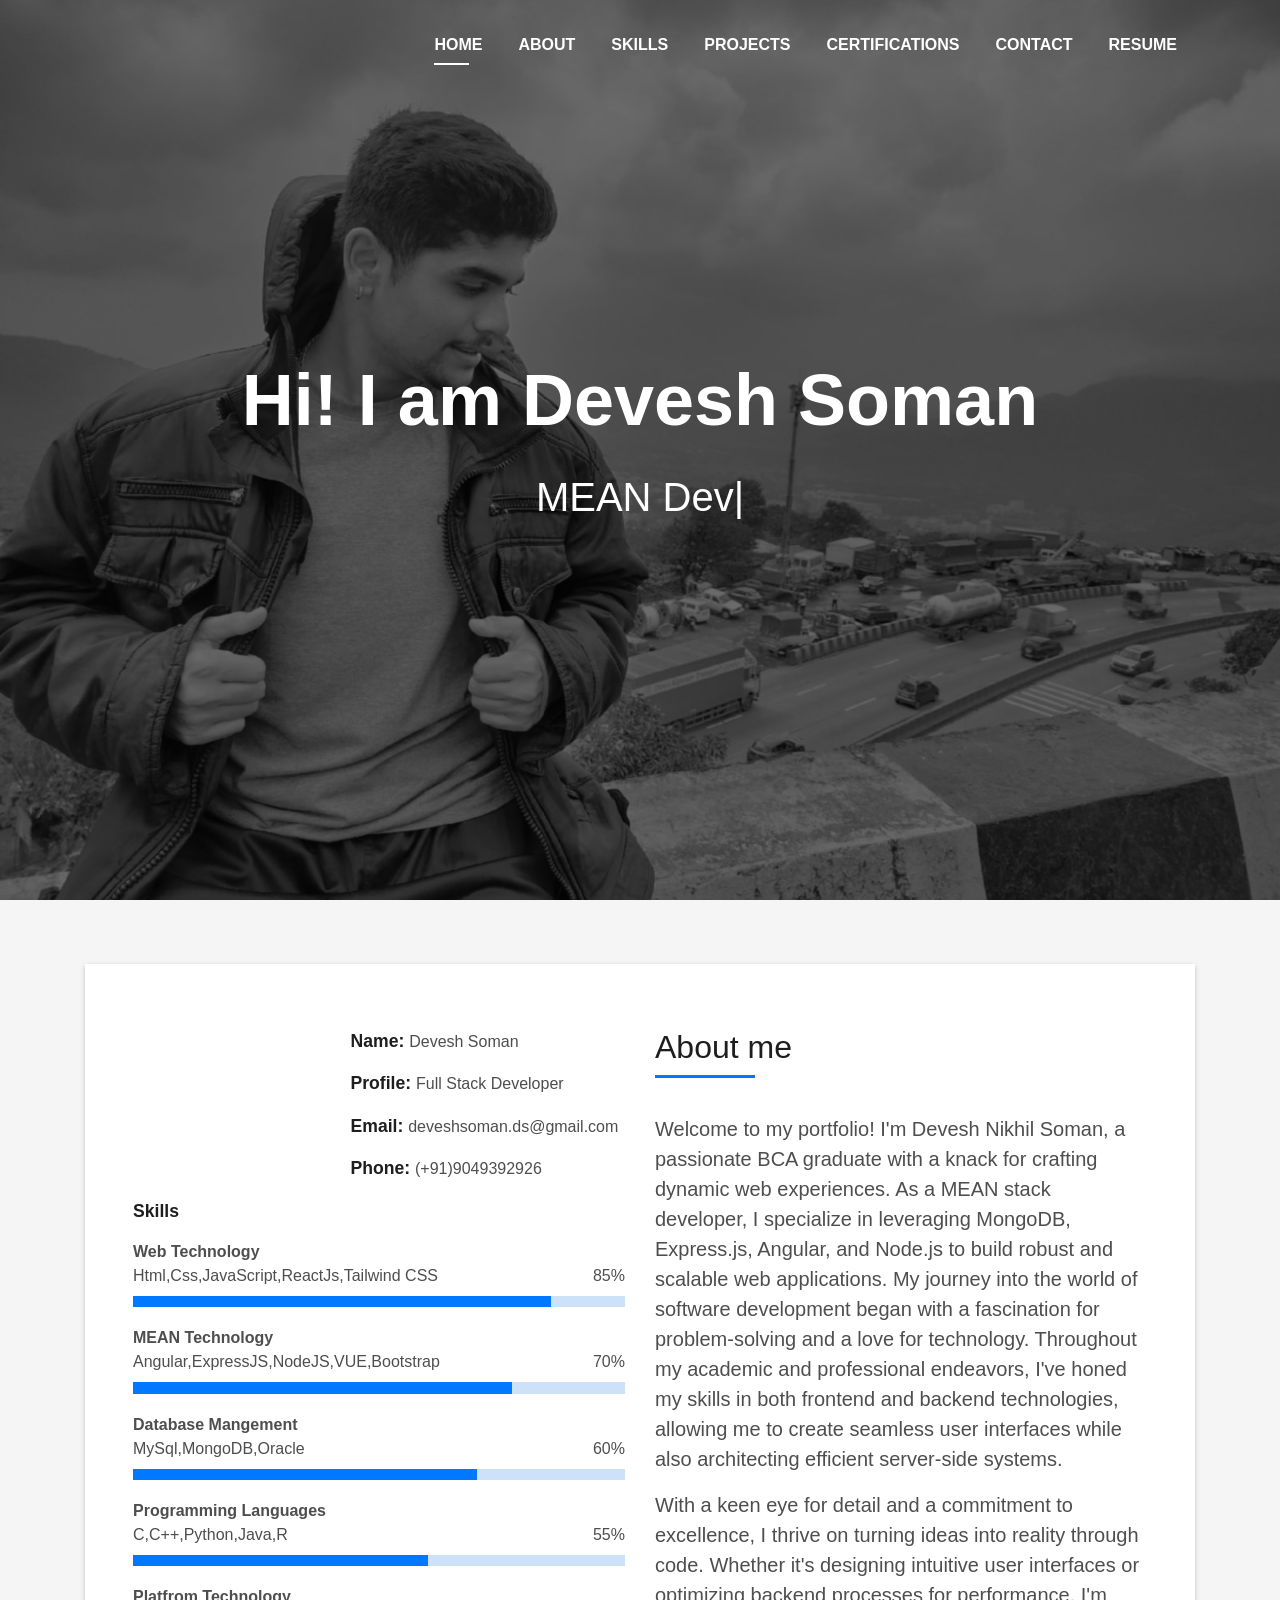
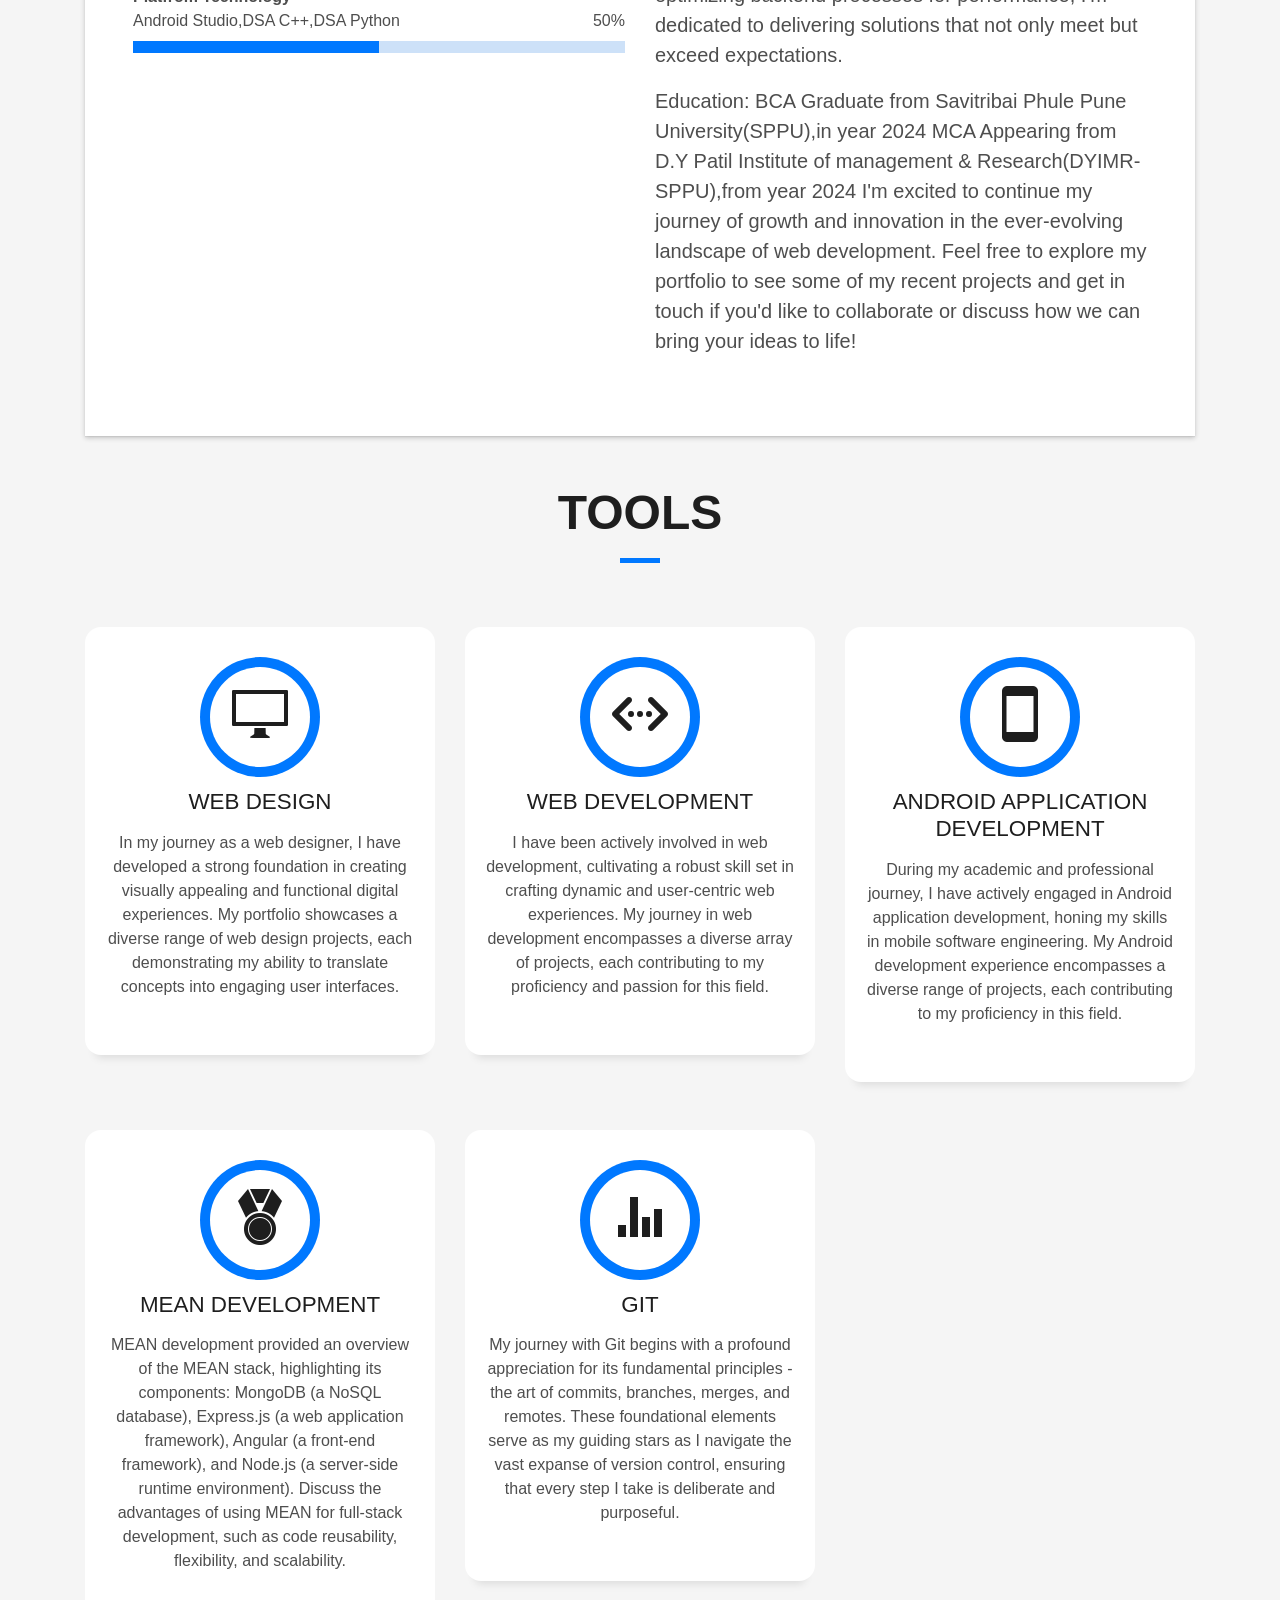
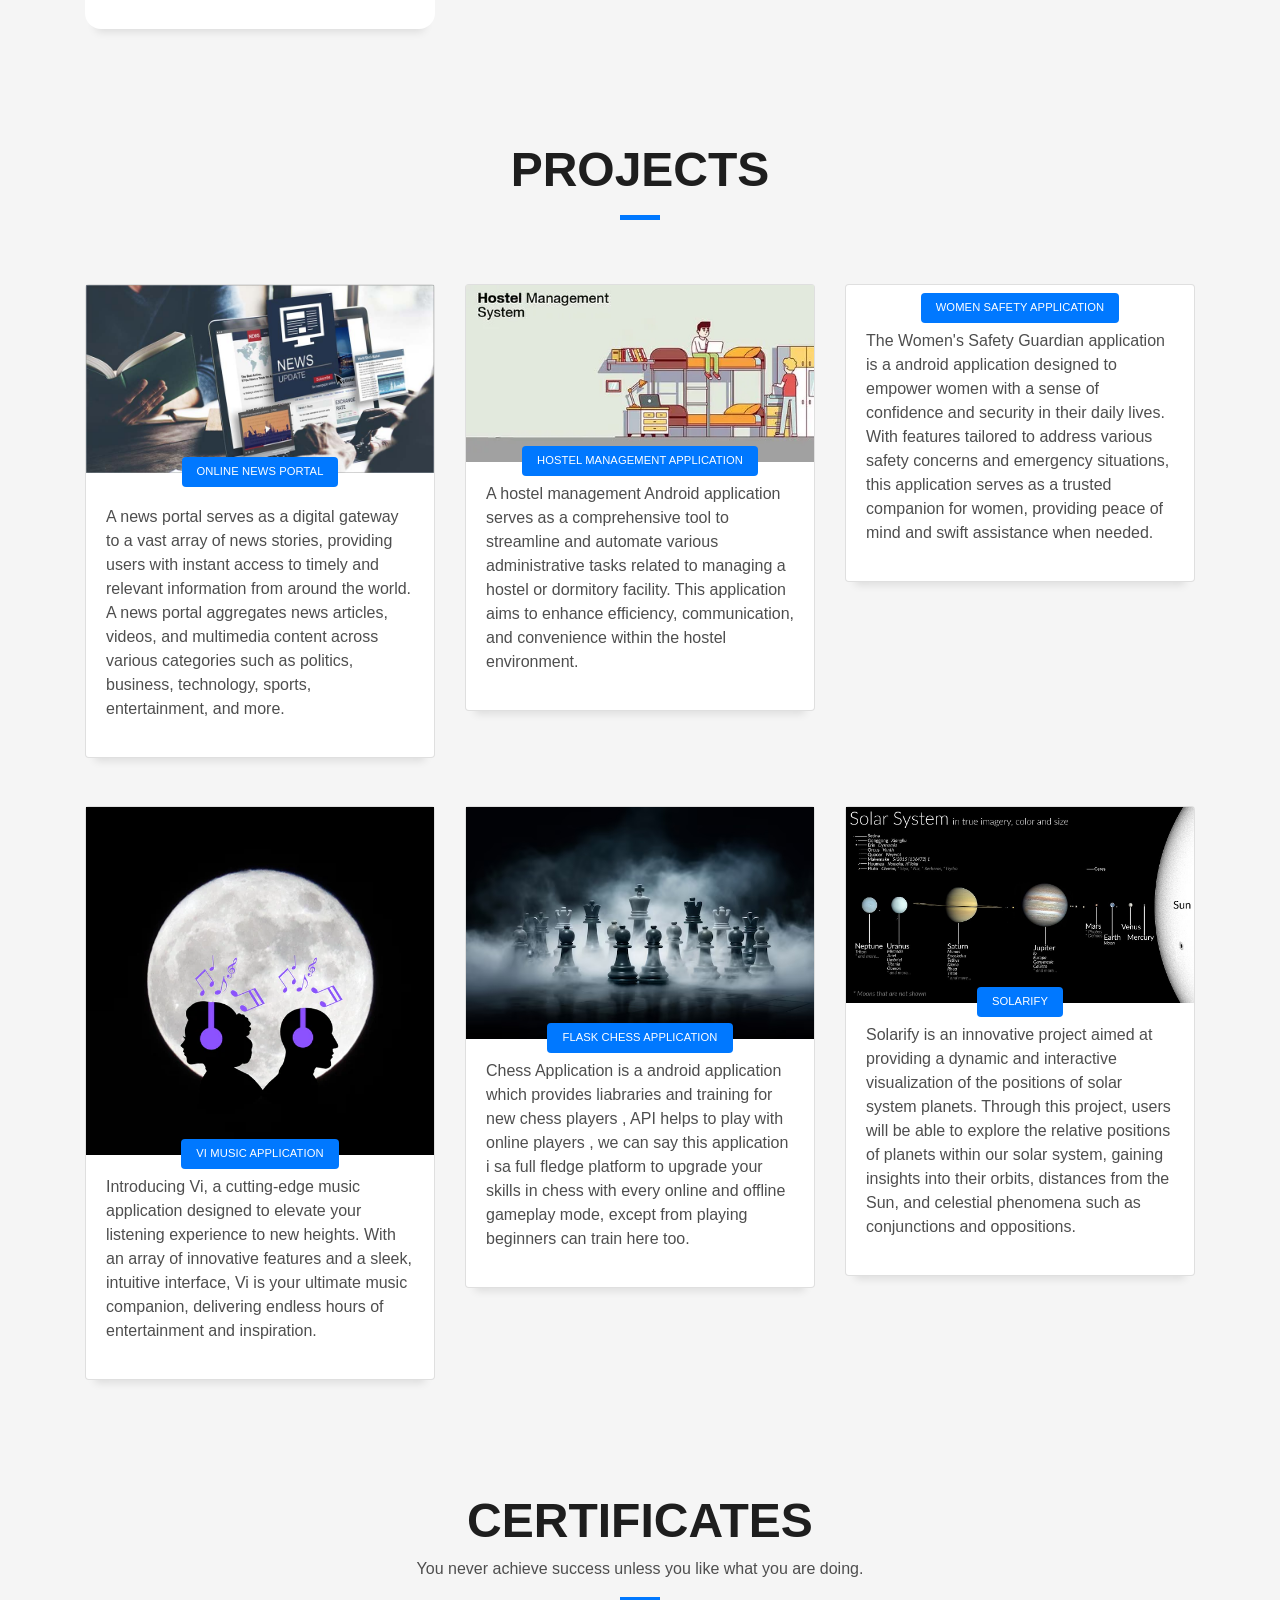
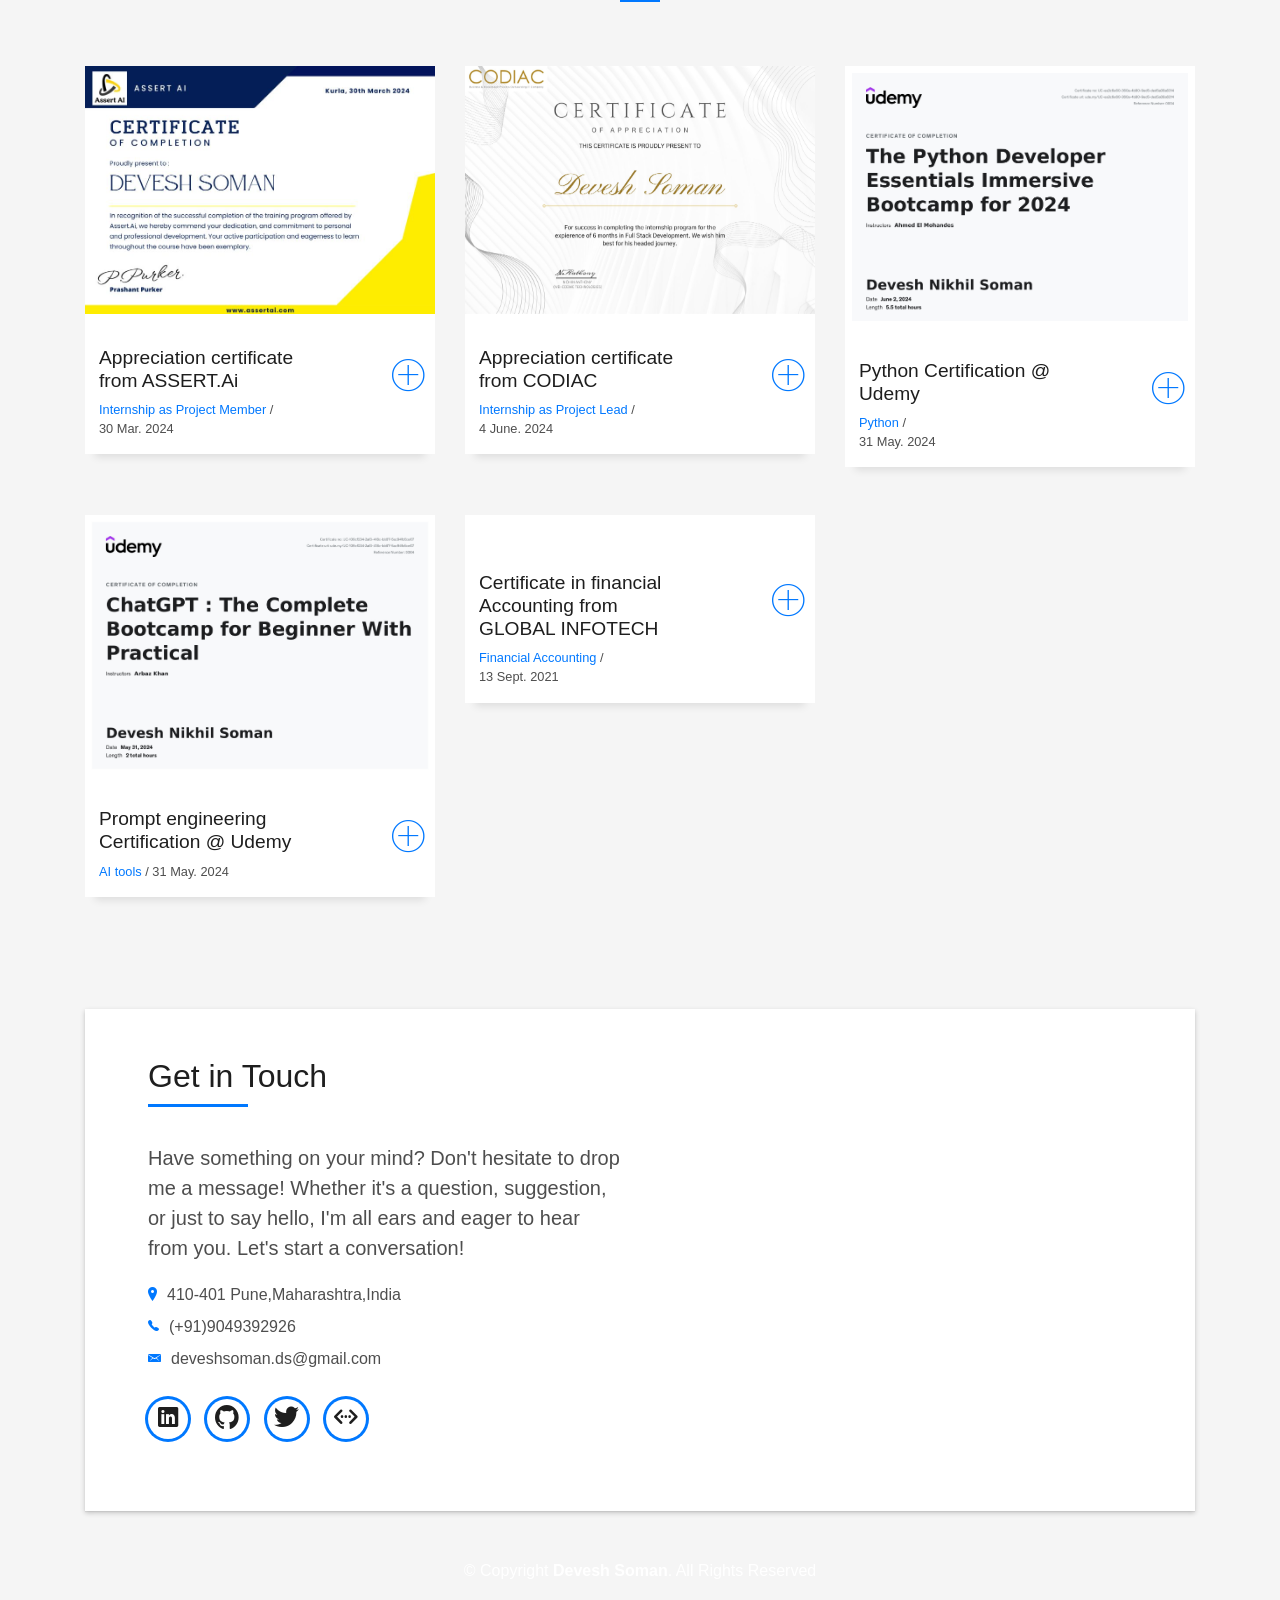
==== index.html @ d353ff86 "Add files via upload" ====
<!DOCTYPE html>
<html lang="en">
<head>
  <meta charset="utf-8">
  <title>Devesh's Portfolio</title>
  <meta content="width=device-width, initial-scale=1.0" name="viewport">
  <meta content="" name="keywords">
  <meta content="" name="description">

  <!-- Favicons -->
  <link href="img/WhatsApp Image 2024-07-05 at 12.55.44 PM.jpeg " rel="icon">
  <link href="img/WhatsApp Image 2024-07-05 at 12.55.44 PM.jpeg" rel="apple-touch-icon">

  <!-- Bootstrap CSS File -->
  <link href="lib/bootstrap/css/bootstrap.min.css" rel="stylesheet">

  <!-- Libraries CSS Files -->
  <link href="lib/font-awesome/css/font-awesome.min.css" rel="stylesheet">
  <link href="lib/animate/animate.min.css" rel="stylesheet">
  <link href="lib/ionicons/css/ionicons.min.css" rel="stylesheet">
  <link href="lib/owlcarousel/assets/owl.carousel.min.css" rel="stylesheet">
  <link href="lib/lightbox/css/lightbox.min.css" rel="stylesheet">

  <!-- Main Stylesheet File -->
  <link href="css/style.css" rel="stylesheet">


</head>

<body id="page-top">

  <!--/ Nav Star /-->
  <nav class="navbar navbar-b navbar-trans navbar-expand-md fixed-top" id="mainNav">
    <div class="container">
      <!--<a class="navbar-brand js-scroll" href="#page-top"></a>-->
      <button class="navbar-toggler collapsed" type="button" data-toggle="collapse" data-target="#navbarDefault"
        aria-controls="navbarDefault" aria-expanded="false" aria-label="Toggle navigation">
        <span></span>
        <span></span>
        <span></span>
      </button>
      <div class="navbar-collapse collapse justify-content-end" id="navbarDefault">
        <ul class="navbar-nav">
          <li class="nav-item">
            <a class="nav-link js-scroll active" href="#home">Home</a>
          </li>
          <li class="nav-item">
            <a class="nav-link js-scroll" href="#about">About</a>
          </li>
          <li class="nav-item">
            <a class="nav-link js-scroll" href="#service">Skills</a>
          </li>
          <!--<li class="nav-item">
            <a class="nav-link js-scroll" href="#work">Pro</a>
          </li>-->
          <li class="nav-item">
            <a class="nav-link js-scroll" href="#blog">Projects</a>
          </li>
          <li class="nav-item">
            <a class="nav-link js-scroll" href="#certi">Certifications</a>
          </li>
          <li class="nav-item">
            <a class="nav-link js-scroll" href="#contact">Contact</a>
          </li>
          <li class="nav-item">
            <a class="nav-link js-scroll" href="img/Devesh's resume.pdf">Resume</a>
          </li>
        </ul>
      </div>
    </div>
  </nav>
  <!--/ Nav End /-->

  <!--/ Intro Skew Star /-->
  <div id="home" class="intro route bg-image" style="background-image: url(img/WhatsApp\ Image\ 2024-06-09\ at\ 5.46.10\ PM.jpeg)">
    <div class="overlay-itro"></div>
    <div class="intro-content display-table">
      <div class="table-cell">
        <div class="container">
          <!--<p class="display-6 color-d">Hello, world!</p>-->
          <h1 class="intro-title mb-4">Hi!   <span>I am Devesh Soman</h1></span>
          <p class="intro-subtitle"><span class="text-slider-items">MEAN Developer, Web Designer, Web Developer,Frontend Developer,UI/UX Developer</span><strong class="text-slider"></strong></p>
          <!-- <p class="pt-3"><a class="btn btn-primary btn js-scroll px-4" href="#about" role="button">Learn More</a></p> -->
        </div>
      </div>
    </div>
  </div>
  <!--/ Intro Skew End /-->

  <section id="about" class="about-mf sect-pt4 route">
    <div class="container">
      <div class="row">
        <div class="col-sm-12">
          <div class="box-shadow-full">
            <div class="row">
              <div class="col-md-6">
                <div class="row">
                  <div class="col-sm-6 col-md-5">
                    <div class="about-img">
                      <img src="img/WhatsApp Image 2024-06-10 at 11.56.35 AM.jpeg" class="img-fluid rounded b-shadow-a" alt="">
                    </div>
                  </div>
                  <div class="col-sm-6 col-md-7">
                    <div class="about-info">
                      <p><span class="title-s">Name: </span> <span>Devesh Soman</span></p>
                      <p><span class="title-s">Profile: </span> <span>Full Stack Developer</span></p>
                      <p><span class="title-s">Email: </span> <span>deveshsoman.ds@gmail.com</span></p>
                      <p><span class="title-s">Phone: </span> <span>(+91)9049392926</span></p>
                    </div>
                  </div>
                </div>
                <div class="skill-mf">
                  <p class="title-s"><b>Skills</b></p>
                  <span><b>Web Technology</b></span><br><span>Html,Css,JavaScript,ReactJs,Tailwind CSS</span> <span class="pull-right">85%</span>
                  <div class="progress">
                    <div class="progress-bar" role="progressbar" style="width: 85%;" aria-valuenow="85" aria-valuemin="0"
                      aria-valuemax="100"></div>
                  </div>
                  <span><b>MEAN Technology</b></span><br><span></span>Angular,ExpressJS,NodeJS,VUE,Bootstrap <span class="pull-right">70%</span>
                  <div class="progress">
                    <div class="progress-bar" role="progressbar" style="width: 77%" aria-valuenow="75" aria-valuemin="0"
                      aria-valuemax="100"></div>
                  </div>
                  <span><b>Database Mangement</b></span><br><span>MySql,MongoDB,Oracle</span> <span class="pull-right">60%</span>
                  <div class="progress">
                    <div class="progress-bar" role="progressbar" style="width: 70%" aria-valuenow="50" aria-valuemin="0"
                      aria-valuemax="100"></div>
                  </div>
                  <span><b>Programming Languages</b></span><br><span>C,C++,Python,Java,R</span> <span class="pull-right">55%</span>
                  <div class="progress">
                    <div class="progress-bar" role="progressbar" style="width: 60%" aria-valuenow="90" aria-valuemin="0"
                      aria-valuemax="100"></div>
                  </div>
                  <span><b>Platfrom Technology</b></span><br><span>Android Studio,DSA C++,DSA Python</span> <span class="pull-right">50%</span>
                  <div class="progress">
                    <div class="progress-bar" role="progressbar" style="width: 50%" aria-valuenow="90" aria-valuemin="0"
                      aria-valuemax="100"></div>
                  </div>
                </div>
              </div>
              <div class="col-md-6">
                <div class="about-me pt-4 pt-md-0">
                  <div class="title-box-2">
                    <h5 class="title-left">
                      About me
                    </h5>
                  </div>
                  <p class="lead">
                    Welcome to my portfolio! I'm Devesh Nikhil Soman, a passionate BCA graduate with a knack for crafting dynamic web experiences. As a MEAN stack developer, I specialize in leveraging MongoDB, Express.js, Angular, and Node.js to build robust and scalable web applications.

                    My journey into the world of software development began with a fascination for problem-solving and a love for technology. Throughout my academic and professional endeavors, I've honed my skills in both frontend and backend technologies, allowing me to create seamless user interfaces while also architecting efficient server-side systems.

                  </p>
                  <p class="lead">
                    With a keen eye for detail and a commitment to excellence, I thrive on turning ideas into reality through code. Whether it's designing intuitive user interfaces or optimizing backend processes for performance, I'm dedicated to delivering solutions that not only meet but exceed expectations.
                  </p>
                  <p class="lead">
                    Education:
                   BCA Graduate from Savitribai Phule Pune University(SPPU),in year 2024
                   MCA Appearing from D.Y Patil Institute of management & Research(DYIMR-SPPU),from year 2024
                   I'm excited to continue my journey of growth and innovation in the ever-evolving landscape of web development. Feel free to explore my portfolio to see some of my recent projects and get in touch if you'd like to collaborate or discuss how we can bring your ideas to life!
                  </p>
                </div>
              </div>
            </div>
          </div>
        </div>
      </div>
    </div>
  </section>

  <!--/ Section Services Star /-->
  <section id="service" class="services-mf route">
    <div class="container">
      <div class="row">
        <div class="col-sm-12">
          <div class="title-box text-center">
            <h3 class="title-a">
              Tools
            </h3>
            <p class="subtitle-a">
              
            </p>
            <div class="line-mf"></div>
          </div>
        </div>
      </div>
      <div class="row">
        <div class="col-md-4">
          <div class="service-box">
            <div class="service-ico">
              <span class="ico-circle"><i class="ion-monitor"></i></span>
            </div>
            <div class="service-content">
              <h2 class="s-title">Web Design</h2>
              <p class="s-description text-center">
                In my journey as a web designer, I have developed a strong foundation in creating visually appealing and functional digital experiences. My portfolio showcases a diverse range of web design projects, each demonstrating my ability to translate concepts into engaging user interfaces.
              </p>
            </div>
          </div>
        </div>
        <div class="col-md-4">
          <div class="service-box">
            <div class="service-ico">
              <span class="ico-circle"><i class="ion-code-working"></i></span>
            </div>
            <div class="service-content">
              <h2 class="s-title">Web Development</h2>
              <p class="s-description text-center">
                I have been actively involved in web development, cultivating a robust skill set in crafting dynamic and user-centric web experiences. My journey in web development encompasses a diverse array of projects, each contributing to my proficiency and passion for this field.
              </p>
            </div>
          </div>
        </div>
        
        <div class="col-md-4">
          <div class="service-box">
            <div class="service-ico">
              <span class="ico-circle"><i class="ion-android-phone-portrait"></i></span>
            </div>
            <div class="service-content">
              <h2 class="s-title">Android Application Development</h2>
              <p class="s-description text-center">
                During my academic and professional journey, I have actively engaged in Android application development, honing my skills in mobile software engineering. My Android development experience encompasses a diverse range of projects, each contributing to my proficiency in this field.
              </p>
            </div>
          </div>
        </div>
        <div class="col-md-4">
          <div class="service-box">
            <div class="service-ico">
              <span class="ico-circle"><i class="ion-ribbon-a"></i></span>
            </div>
            <div class="service-content">
              <h2 class="s-title">MEAN Development</h2>
              <p class="s-description text-center">
                MEAN development provided an overview of the MEAN stack, highlighting its components: MongoDB (a NoSQL database), Express.js (a web application framework), Angular (a front-end framework), and Node.js (a server-side runtime environment). Discuss the advantages of using MEAN for full-stack development, such as code reusability, flexibility, and scalability.
              </p>
            </div>
          </div>
        </div>
        <div class="col-md-4">
          <div class="service-box">
            <div class="service-ico">
              <span class="ico-circle"><i class="ion-stats-bars"></i></span>
            </div>
            <div class="service-content">
              <h2 class="s-title">Git</h2>
              <p class="s-description text-center">
                My journey with Git begins with a profound appreciation for its fundamental principles - the art of commits, branches, merges, and remotes. These foundational elements serve as my guiding stars as I navigate the vast expanse of version control, ensuring that every step I take is deliberate and purposeful.
              </p>
            </div>
          </div>
        </div>
      </div>
    </div>
  </section>
  <!--/ Section Services End /-->

  <!--/ Section Blog Star /-->
  <!--/ Section Blog Star /-->
  <section id="blog" class="blog-mf sect-pt4 route">
    <div class="container">
      <div class="row">
        <div class="col-sm-12">
          <div class="title-box text-center">
            <h3 class="title-a">
             Projects
            </h3>
            <p class="subtitle-a">
              
            </p>
            <div class="line-mf"></div>
          </div>
        </div>
      </div>
      <div class="row">
        <div class="col-md-4">
          <div class="card card-blog">
            <div class="card-img">
              <a href="newsportal_single.html"><img src="img/newsportal.jpg" alt="" class="img-fluid"></a>
            </div>
            <div class="card-body">
              <div class="card-category-box">
                <div class="card-category">
                  <h6 class="category">Online News Portal</h6>
                </div>
              </div>
              <h3 class="card-title"><a href="newsportal_single.html"></a></h3>
              <p class="card-description">
                A news portal serves as a digital gateway to a vast array of news stories, providing users with instant access to timely and relevant information from around the world. A news portal aggregates news articles, videos, and multimedia content across various categories such as politics, business, technology, sports, entertainment, and more.
              </p>
            </div>
    
          </div>
        </div>
        <div class="col-md-4">
          <div class="card card-blog">
            <div class="card-img">
              <a href="hostelman_single.html"><img src="img/hostelman.jpg" alt="" class="img-fluid"></a>
            </div>
            <div class="card-body">
              <div class="card-category-box">
                <div class="card-category">
                  <h6 class="category">Hostel Management Application</h6>
                </div>
              </div>
              
              <p class="card-description">
                A hostel management Android application serves as a comprehensive tool to streamline and automate various administrative tasks related to managing a hostel or dormitory facility. This application aims to enhance efficiency, communication, and convenience within the hostel environment.
              </p>
            </div>
            
          </div>
        </div>
        <div class="col-md-4">
          <div class="card card-blog">
            <div class="card-img">
              <a href="womensos_single.html"><img src="img/wom.jpg" alt="" class="img-fluid"></a>
            </div>
            <div class="card-body">
              <div class="card-category-box">
                <div class="card-category">
                  <h6 class="category">Women Safety Application</h6>
                </div>
              </div>
              
              <p class="card-description">
                The Women's Safety Guardian application is a android application designed to empower women with a sense of confidence and security in their daily lives. With features tailored to address various safety concerns and emergency situations, this application serves as a trusted companion for women, providing peace of mind and swift assistance when needed.
              </p>
            </div>
            
          </div>
        </div>
        <div class="col-md-4">
          <div class="card card-blog">
            <div class="card-img">
              <a href="vi_single.html"><img src="img/vi.jpg" alt="" class="img-fluid"></a>
            </div>
            <div class="card-body">
              <div class="card-category-box">
                <div class="card-category">
                  <h6 class="category">Vi Music Application</h6>
                </div>
              </div>
              
              <p class="card-description">
                Introducing Vi, a cutting-edge music application designed to elevate your listening experience to new heights. With an array of innovative features and a sleek, intuitive interface, Vi is your ultimate music companion, delivering endless hours of entertainment and inspiration.
              </p>
            </div>
            
          </div>
        </div>
        <div class="col-md-4">
          <div class="card card-blog">
            <div class="card-img">
              <a href="chess_single.html"><img src="img/chess.jpg" alt="" class="img-fluid"></a>
            </div>
            <div class="card-body">
              <div class="card-category-box">
                <div class="card-category">
                  <h6 class="category">Flask Chess Application</h6>
                </div>
              </div>
              
              <p class="card-description">
                Chess Application is a android application which provides liabraries and training for new chess players , API helps to play with online players , we can say this application i sa full fledge platform to upgrade your skills in chess with every online and offline gameplay mode, except from playing beginners can train here too.
              </p>
            </div>
            
          </div>
        </div>
        <div class="col-md-4">
          <div class="card card-blog">
            <div class="card-img">
              <a href="solar_single.html"><img src="img/solar.jpg" alt="" class="img-fluid"></a>
            </div>
            <div class="card-body">
              <div class="card-category-box">
                <div class="card-category">
                  <h6 class="category">Solarify</h6>
                </div>
              </div>
              
              <p class="card-description">
                Solarify is an innovative project aimed at providing a dynamic and interactive visualization of the positions of solar system planets. Through this project, users will be able to explore the relative positions of planets within our solar system, gaining insights into their orbits, distances from the Sun, and celestial phenomena such as conjunctions and oppositions.
              </p>
            </div>
            
          </div>
        </div>
      </div>
    </div>
  </section>
  <!--/ Section Blog End /-->


<!--#CERTIFICATES-->

<section id="certi" class="portfolio-mf sect-pt4 route">
  <div class="container">
    <div class="row">
      <div class="col-sm-12">
        <div class="title-box text-center">
          <h3 class="title-a">
            Certificates
          </h3>
          <p class="subtitle-a">
            You never achieve success unless you like what you are doing.
          </p>
          <div class="line-mf"></div>
        </div>
      </div>
    </div>
    <div class="row">
      <div class="col-md-4">
        <div class="work-box">
          <a href="img/assert.jpg" data-lightbox="gallery-mf">
            <div class="work-img">
              <img src="img/assert.jpg" alt="" class="img-fluid">
            </div>
            <div class="work-content">
              <div class="row">
                <div class="col-sm-8">
                  <h2 class="w-title">Appreciation certificate from ASSERT.Ai</h2>
                  <div class="w-more">
                    <span class="w-ctegory">Internship as Project Member</span> / <br><span class="w-date">30 Mar. 2024</span>
                  </div>
                </div>
                <div class="col-sm-4">
                  <div class="w-like">
                    <span class="ion-ios-plus-outline"></span>
                  </div>
                </div>
              </div>
            </div>
          </a>
        </div>
      </div>
      <div class="col-md-4">
        <div class="work-box">
          <a href="img/Codiac.jpg.jpg" data-lightbox="gallery-mf">
            <div class="work-img">
              <img src="img/Codiac.jpg.jpg" alt="" class="img-fluid">
            </div>
            <div class="work-content">
              <div class="row">
                <div class="col-sm-8">
                  <h2 class="w-title">Appreciation certificate from CODIAC</h2>
                  <div class="w-more">
                    <span class="w-ctegory">Internship as Project Lead </span> / <br> <span class="w-date">4 June. 2024</span>
                  </div>
                </div>
                <div class="col-sm-4">
                  <div class="w-like">
                    <span class="ion-ios-plus-outline"></span>
                  </div>
                </div>
              </div>
            </div>
          </a>
        </div>
      </div>

      <div class="col-md-4">
        <div class="work-box">
          <a href="img/UC-ea3c6e60-360a-4b80-9ed5-ded5a08a6314.jpg" data-lightbox="gallery-mf">
            <div class="work-img">
              <img src="img/UC-ea3c6e60-360a-4b80-9ed5-ded5a08a6314.jpg" alt="" class="img-fluid">
            </div>
            <div class="work-content">
              <div class="row">
                <div class="col-sm-8">
                  <h2 class="w-title">Python Certification @ Udemy</h2>
                  <div class="w-more">
                    <span class="w-ctegory">Python</span> / <span class="w-date"><br>31 May. 2024</span>
                  </div>
                </div>
                <div class="col-sm-4">
                  <div class="w-like">
                    <span class="ion-ios-plus-outline"></span>
                  </div>
                </div>
              </div>
            </div>
          </a>
        </div>
      </div>

      <div class="col-md-4">
        <div class="work-box">
          <a href="img/Chat GPT CrashCourse Udemy_page-0001.jpg" data-lightbox="gallery-mf">
            <div class="work-img">
              <img src="img/Chat GPT CrashCourse Udemy_page-0001.jpg" alt="" class="img-fluid">
            </div>
            <div class="work-content">
              <div class="row">
                <div class="col-sm-8">
                  <h2 class="w-title">Prompt engineering Certification @ Udemy</h2>
                  <div class="w-more">
                    <span class="w-ctegory">AI tools</span> / <span class="w-date">31 May. 2024</span>
                  </div>
                </div>
                <div class="col-sm-4">
                  <div class="w-like">
                    <span class="ion-ios-plus-outline"></span>
                  </div>
                </div>
              </div>
            </div>
          </a>
        </div>
      </div>

      <div class="col-md-4">
        <div class="work-box">
          <a href="img/Devesh-Soman_page-0001.jpg" data-lightbox="gallery-mf">
            <div class="work-img">
              <img src="img/Devesh-Soman_page-0001.jpg" alt="" class="img-fluid">
            </div>
            <div class="work-content">
              <div class="row">
                <div class="col-sm-8">
                  <h2 class="w-title">Certificate in financial Accounting from GLOBAL INFOTECH</h2>
                  <div class="w-more">
                    <span class="w-ctegory">Financial Accounting</span> / <span class="w-date"><br>13 Sept. 2021</span>
                  </div>
                </div>
                <div class="col-sm-4">
                  <div class="w-like">
                    <span class="ion-ios-plus-outline"></span>
                  </div>
                </div>
              </div>
            </div>
          </a>
        </div>
      </div>

      </div>
    </div>
  </div>
</section>



  <!--/ Section Blog End /-->

  <!--/ Section Contact-Footer Star /-->
  
    <div class="container">
      <div class="row">
        <div class="col-sm-12">
          <div class="contact-mf">
            <div id="contact" class="box-shadow-full">
              <!--<div class="row">-->
                <div class="col-md-6">
                  <div class="title-box-2 pt-4 pt-md-0">
                    <h5 class="title-left">
                      Get in Touch
                    </h5>
                  </div>
                  <div class="more-info">
                    <p class="lead">
                      Have something on your mind? Don't hesitate to drop me a message! Whether it's a question, suggestion, or just to say hello, I'm all ears and eager to hear from you. Let's start a conversation!
                    </p>
                    <ul class="list-ico">
                      <li><span class="ion-ios-location"></span>410-401 Pune,Maharashtra,India</li>
                      <li><span class="ion-ios-telephone"></span>(+91)9049392926</li>
                      <li><span class="ion-email"></span>deveshsoman.ds@gmail.com</li>
                    </ul>
                  </div>
                  <div class="socials">
                    <ul>
                      <li><a href="https://www.linkedin.com/in/devesh-soman/"><span class="ico-circle"><i class="ion-social-linkedin"></i></span></a></li>
                      <li><a href="https://github.com/DeveshSoman"><span class="ico-circle"><i class="ion-social-github"></i></span></a></li>
                      <li><a href="https://x.com/DeveshSoman"><span class="ico-circle"><i class="ion-social-twitter"></i></span></a></li>
                      <li><a href="img/Devesh's resume.pdf"><span class="ico-circle"><i class="ion-code-working"></i></span></a></li>
                    </ul>
                  </div>
                </div>
              </div>
            </div>
          </div>
        </div>
      </div>
    </div>
    <footer>
      <div class="container">
        <div class="row">
          <div class="col-sm-12">
            <div class="copyright-box">
              <p class="copyright">&copy; Copyright <strong>Devesh Soman</strong>. All Rights Reserved</p>
              <div class="credits">
              
                
              </div>
            </div>
          </div>
        </div>
      </div>
    </footer>
  </section>
  <!--/ Section Contact-footer End /-->

  <a href="#" class="back-to-top"><i class="fa fa-chevron-up"></i></a>
  <div id="preloader"></div>

  <!-- JavaScript Libraries -->
  <script src="lib/jquery/jquery.min.js"></script>
  <script src="lib/jquery/jquery-migrate.min.js"></script>
  <script src="lib/popper/popper.min.js"></script>
  <script src="lib/bootstrap/js/bootstrap.min.js"></script>
  <script src="lib/easing/easing.min.js"></script>
  <script src="lib/counterup/jquery.waypoints.min.js"></script>
  <script src="lib/counterup/jquery.counterup.js"></script>
  <script src="lib/owlcarousel/owl.carousel.min.js"></script>
  <script src="lib/lightbox/js/lightbox.min.js"></script>
  <script src="lib/typed/typed.min.js"></script>
  <!-- Contact Form JavaScript File -->
  <script src="contactform/contactform.js"></script>

  <!-- Template Main Javascript File -->
  <script src="js/main.js"></script>

</body>
</html>
---- css/style.css ----
/*
  Theme Name: DevFolio
  Theme URL: https://bootstrapmade.com/devfolio-bootstrap-portfolio-html-template/
  Author: BootstrapMade.com
  License: https://bootstrapmade.com/license/
*/

/*======================================
//--//-->   STYLES GENERALES
======================================*/

body {
  background-color: #f5f5f5;
  color: #4e4e4e;
}

h1,
h2,
h3,
h4,
h5,
h6 {
  color: #1e1e1e;
}

a {
  color: #1e1e1e;
  transition: all 0.5s ease-in-out;
}

a:hover {
  color: #0078ff;
  text-decoration: none;
  transition: all 0.5s ease-in-out;
}

.p-r {
  position: relative;
}

.color-a {
  color: #0078ff;
}

.color-d {
  color: #f5f5f5;
}

.color-text-a {
  color: #4e4e4e;
}

.box-shadow,
.paralax-mf,
.service-box,
.work-box,
.card-blog {
  box-shadow: 0 13px 8px -10px rgba(0, 0, 0, 0.1);
}

.box-shadow-a,
.button:hover {
  box-shadow: 0 0 0 4px #cde1f8;
}

.display-5 {
  font-size: 2.5rem;
  font-weight: 300;
  line-height: 1.1;
}

.display-6 {
  font-size: 2rem;
  font-weight: 300;
  line-height: 1.1;
}

.avatar {
  width: 32px;
  height: 32px;
  margin-right: 4px;
  overflow: hidden;
}

.bg-image {
  background-repeat: no-repeat;
  background-attachment: fixed;
  background-size: cover;
  background-position: center center;
}

.overlay-mf {
  background-color: #0078ff;
}

.overlay-mf {
  position: absolute;
  top: 0;
  left: 0px;
  padding: 0;
  height: 100%;
  width: 100%;
  opacity: .7;
}

.paralax-mf {
  position: relative;
  padding: 8rem 0;
}

.display-table {
  width: 100%;
  height: 100%;
  display: table;
}

.table-cell {
  display: table-cell;
  vertical-align: middle;
}

/*--/ Sections /--*/

.sect-4 {
  padding: 4rem 0;
}

.sect-pt4 {
  padding-top: 4rem;
}

.sect-mt4 {
  margin-top: 4rem;
}

/*--/ Title s /--*/

.title-s {
  font-weight: 600;
  color: #1e1e1e;
  font-size: 1.1rem;
}

/*--/ Title A /--*/

.title-box {
  margin-bottom: 4rem;
}

.title-a {
  font-size: 3rem;
  font-weight: bold;
  text-transform: uppercase;
}

.subtitle-a {
  color: #4e4e4e;
}

.line-mf {
  width: 40px;
  height: 5px;
  background-color: #0078ff;
  margin: 0 auto;
}

/*--/ Title Left /--*/

.title-box-2 {
  margin-bottom: 3rem;
}

.title-left {
  font-size: 2rem;
  position: relative;
}

.title-left:before {
  content: '';
  position: absolute;
  height: 3px;
  background-color: #0078ff;
  width: 100px;
  bottom: -12px;
}

/*------/ Box /------*/

.box-pl2 {
  padding-left: 2rem;
}

.box-shadow-full {
  padding: 3rem 1.25rem;
  position: relative;
  background-color: #fff;
  margin-bottom: 3rem;
  z-index: 2;
  box-shadow: 0 1px 1px 0 rgba(0, 0, 0, 0.06), 0 2px 5px 0 rgba(0, 0, 0, 0.2);
}

/*------/ Socials /------*/

.socials {
  padding: 1.5rem 0;
}

.socials ul li {
  display: inline-block;
}

.socials .ico-circle {
  height: 40px;
  width: 40px;
  font-size: 1.7rem;
  border-radius: 50%;
  line-height: 1.4;
  margin: 0 15px 0 0;
  box-shadow: 0 0 0 3px #0078ff;
  transition: all 500ms ease;
}

.socials .ico-circle:hover {
  background-color: #0078ff;
  color: #fff;
  box-shadow: 0 0 0 3px #cde1f8;
  transition: all 500ms ease;
}

/*------/ Ul resect /------*/

.ul-resect,
.socials ul,
.list-ico,
.blog-wrapper .post-meta ul,
.box-comments .list-comments,
.widget-sidebar .list-sidebar,
.widget-tags ul {
  list-style: none;
  padding-left: 0;
  margin-bottom: 0;
}

.list-ico {
  line-height: 2;
}

.list-ico span {
  color: #0078ff;
  margin-right: 10px;
}

/*------/ Ico Circle /------*/

.ico-circle {
  height: 100px;
  width: 100px;
  font-size: 2rem;
  border-radius: 50%;
  line-height: 1.55;
  margin: 0 auto;
  text-align: center;
  box-shadow: 0 0 0 10px #0078ff;
  display: block;
}

/*------/ Owl Carousel /------*/

.owl-theme .owl-dots {
  text-align: center;
  margin-top: 18px;
}

.owl-theme .owl-dots .owl-dot {
  display: inline-block;
}

.owl-theme .owl-dots .owl-dot span {
  width: 18px;
  height: 7px;
  margin: 5px 5px;
  background: #cde1f8;
  border: 0px solid #cde1f8;
  display: block;
  transition: all 0.6s ease-in-out;
  cursor: pointer;
}

.owl-theme .owl-dots .owl-dot:hover span {
  background-color: #cde1f8;
}

.owl-theme .owl-dots .owl-dot.active span {
  background-color: #1B1B1B;
  width: 25px;
}

/*--/ Scrolltop s /--*/

.scrolltop-mf {
  position: relative;
  display: none;
}

.scrolltop-mf span {
  z-index: 999;
  position: fixed;
  width: 42px;
  height: 42px;
  background-color: #0078ff;
  opacity: .7;
  font-size: 1.6rem;
  line-height: 1.5;
  text-align: center;
  color: #fff;
  top: auto;
  left: auto;
  right: 30px;
  bottom: 50px;
  cursor: pointer;
  border-radius: 50%;
}

/* Back to top button */

.back-to-top {
  position: fixed;
  display: none;
  background: #0078ff;
  color: #fff;
  width: 44px;
  height: 44px;
  text-align: center;
  line-height: 1;
  font-size: 16px;
  border-radius: 50%;
  right: 15px;
  bottom: 15px;
  transition: background 0.5s;
  z-index: 11;
}

.back-to-top i {
  padding-top: 12px;
  color: #fff;
}

/* Prelaoder */

#preloader {
  position: fixed;
  top: 0;
  left: 0;
  right: 0;
  bottom: 0;
  z-index: 9999;
  overflow: hidden;
  background: #fff;
}

#preloader:before {
  content: "";
  position: fixed;
  top: calc(50% - 30px);
  left: calc(50% - 30px);
  border: 6px solid #f2f2f2;
  border-top: 6px solid #0078ff;
  border-radius: 50%;
  width: 60px;
  height: 60px;
  -webkit-animation: animate-preloader 1s linear infinite;
  animation: animate-preloader 1s linear infinite;
}

@-webkit-keyframes animate-preloader {
  0% {
    -webkit-transform: rotate(0deg);
    transform: rotate(0deg);
  }

  100% {
    -webkit-transform: rotate(360deg);
    transform: rotate(360deg);
  }
}

@keyframes animate-preloader {
  0% {
    -webkit-transform: rotate(0deg);
    transform: rotate(0deg);
  }

  100% {
    -webkit-transform: rotate(360deg);
    transform: rotate(360deg);
  }
}

/*======================================
//--//-->   NAVBAR
======================================*/

.navbar-b {
  transition: all .5s ease-in-out;
  background-color: transparent;
  padding-top: 1.563rem;
  padding-bottom: 1.563rem;
}

.navbar-b.navbar-reduce {
  box-shadow: 0px 6px 9px 0px rgba(0, 0, 0, 0.06);
}

.navbar-b.navbar-trans .nav-item,
.navbar-b.navbar-reduce .nav-item {
  position: relative;
  padding-right: 10px;
  padding-left: 0;
}

.navbar-b.navbar-trans .nav-link,
.navbar-b.navbar-reduce .nav-link {
  color: #fff;
  text-transform: uppercase;
  font-weight: 600;
}

.navbar-b.navbar-trans .nav-link:before,
.navbar-b.navbar-reduce .nav-link:before {
  content: '';
  position: absolute;
  margin-left: 0px;
  width: 0%;
  bottom: 0;
  left: 0;
  height: 2px;
  transition: all 500ms ease;
}

.navbar-b.navbar-trans .nav-link:hover,
.navbar-b.navbar-reduce .nav-link:hover {
  color: #1B1B1B;
}

.navbar-b.navbar-trans .nav-link:hover:before,
.navbar-b.navbar-reduce .nav-link:hover:before {
  width: 35px;
}

.navbar-b.navbar-trans .show > .nav-link:before,
.navbar-b.navbar-trans .active > .nav-link:before,
.navbar-b.navbar-trans .nav-link.show:before,
.navbar-b.navbar-trans .nav-link.active:before,
.navbar-b.navbar-reduce .show > .nav-link:before,
.navbar-b.navbar-reduce .active > .nav-link:before,
.navbar-b.navbar-reduce .nav-link.show:before,
.navbar-b.navbar-reduce .nav-link.active:before {
  width: 35px;
}

.navbar-b.navbar-trans .nav-link:before {
  background-color: #fff;
}

.navbar-b.navbar-trans .nav-link:hover {
  color: #fff;
}

.navbar-b.navbar-trans .show > .nav-link,
.navbar-b.navbar-trans .active > .nav-link,
.navbar-b.navbar-trans .nav-link.show,
.navbar-b.navbar-trans .nav-link.active {
  color: #fff;
}

.navbar-b.navbar-reduce {
  transition: all .5s ease-in-out;
  background-color: #fff;
  padding-top: 15px;
  padding-bottom: 15px;
}

.navbar-b.navbar-reduce .nav-link {
  color: #0078ff;
}

.navbar-b.navbar-reduce .nav-link:before {
  background-color: #0078ff;
}

.navbar-b.navbar-reduce .nav-link:hover {
  color: #0078ff;
}

.navbar-b.navbar-reduce .show > .nav-link,
.navbar-b.navbar-reduce .active > .nav-link,
.navbar-b.navbar-reduce .nav-link.show,
.navbar-b.navbar-reduce .nav-link.active {
  color: #0078ff;
}

.navbar-b.navbar-reduce .navbar-brand {
  color: #0078ff;
}

.navbar-b.navbar-reduce .navbar-toggler span {
  background-color: #1B1B1B;
}

.navbar-b .navbar-brand {
  color: #fff;
  font-size: 1.6rem;
  font-weight: 600;
}

.navbar-b .navbar-nav .dropdown-item.show .dropdown-menu,
.navbar-b .dropdown.show .dropdown-menu,
.navbar-b .dropdown-btn.show .dropdown-menu {
  -webkit-transform: translate3d(0px, 0px, 0px);
  transform: translate3d(0px, 0px, 0px);
  visibility: visible !important;
}

.navbar-b .dropdown-menu {
  margin: 1.12rem 0 0;
  border-radius: 0;
}

.navbar-b .dropdown-menu .dropdown-item {
  padding: .7rem 1.7rem;
  transition: all 500ms ease;
}

.navbar-b .dropdown-menu .dropdown-item:hover {
  background-color: #0078ff;
  color: #fff;
  transition: all 500ms ease;
}

.navbar-b .dropdown-menu .dropdown-item.active {
  background-color: #0078ff;
}

/*--/ Hamburger Navbar /--*/

.navbar-toggler {
  position: relative;
}

.navbar-toggler:focus,
.navbar-toggler:active {
  outline: 0;
}

.navbar-toggler span {
  display: block;
  background-color: #fff;
  height: 3px;
  width: 25px;
  margin-top: 4px;
  margin-bottom: 4px;
  -webkit-transform: rotate(0deg);
  transform: rotate(0deg);
  left: 0;
  opacity: 1;
}

.navbar-toggler span:nth-child(1),
.navbar-toggler span:nth-child(3) {
  transition: -webkit-transform .35s ease-in-out;
  transition: transform .35s ease-in-out;
  transition: transform .35s ease-in-out, -webkit-transform .35s ease-in-out;
}

.navbar-toggler:not(.collapsed) span:nth-child(1) {
  position: absolute;
  left: 12px;
  top: 10px;
  -webkit-transform: rotate(135deg);
  transform: rotate(135deg);
  opacity: 0.9;
}

.navbar-toggler:not(.collapsed) span:nth-child(2) {
  height: 12px;
  visibility: hidden;
  background-color: transparent;
}

.navbar-toggler:not(.collapsed) span:nth-child(3) {
  position: absolute;
  left: 12px;
  top: 10px;
  -webkit-transform: rotate(-135deg);
  transform: rotate(-135deg);
  opacity: 0.9;
}

/*======================================
//--//-->   INTRO
======================================*/

.intro {
  height: 100vh;
  position: relative;
  color: #fff;
}

.intro .intro-content {
  text-align: center;
  position: absolute;
}

.intro .overlay-itro {
  background-color: rgba(0, 0, 0, 0.6);
  position: absolute;
  top: 0;
  left: 0px;
  padding: 0;
  height: 100%;
  width: 100%;
  opacity: .9;
}

.intro .intro-title {
  color: #fff;
  font-weight: 600;
  font-size: 3rem;
}

.intro .intro-subtitle {
  font-size: 1.5rem;
  font-weight: 300;
}

.intro .text-slider-items {
  display: none;
}

.intro-single {
  height: 350px;
}

.intro-single .intro-content {
  margin-top: 30px;
}

.intro-single .intro-title {
  text-transform: uppercase;
  font-size: 3rem;
}

.intro-single .breadcrumb {
  background-color: transparent;
  color: #0078ff;
}

.intro-single .breadcrumb .breadcrumb-item:before {
  color: #cde1f8;
}

.intro-single .breadcrumb .breadcrumb-item.active {
  color: #cde1f8;
}

.intro-single .breadcrumb a {
  color: #fff;
}

/*======================================
//--//-->   ABOUT
======================================*/

.about-mf .box-shadow-full {
  padding-top: 4rem;
  padding-bottom: 4rem;
}

.about-mf .about-img {
  margin-bottom: 2rem;
}

.about-mf .about-img img {
  margin-left: 10px;
}

.skill-mf span {
  color: #4e4e4e;
}

.skill-mf .progress {
  background-color: #cde1f8;
  margin: .5rem 0 1.2rem 0;
  border-radius: 0;
  height: .7rem;
}

.skill-mf .progress .progress-bar {
  height: .7rem;
  background-color: #0078ff;
}

/*======================================
//--//-->   SERVICES
======================================*/

.service-box {
  background-color: #fff;
  padding: 2.5rem 1.3rem;
  border-radius: 1rem;
  margin-bottom: 3rem;
}

.service-box:hover .ico-circle {
  transition: all 500ms ease;
  color: #fff;
  background-color: #0078ff;
  box-shadow: 0 0 0 10px #cde1f8;
}

.service-box .service-ico {
  margin-bottom: 1rem;
  color: #1e1e1e;
}

.service-box .ico-circle {
  transition: all 500ms ease;
  font-size: 4rem;
}

.service-box .s-title {
  font-size: 1.4rem;
  text-transform: uppercase;
  text-align: center;
  padding: .4rem 0;
}

.service-box .s-description {
  color: #4e4e4e;
}

/*======================================
//--//-->   COUNTER
======================================*/

.counter-box {
  color: #fff;
  text-align: center;
}

.counter-ico {
  margin-bottom: 1rem;
}

.counter-ico .ico-circle {
  height: 60px;
  width: 60px;
  line-height: 1.8;
  box-shadow: 0 0 0 10px #cde1f8;
}

.counter-num .counter {
  font-size: 2rem;
  margin-bottom: 0;
}

/*======================================
//--//-->   PORTFOLIO
======================================*/

.work-box {
  margin-bottom: 3rem;
  -webkit-backface-visibility: hidden;
  backface-visibility: hidden;
  background-color: #fff;
}

.work-box:hover img {
  -webkit-transform: scale(1.3);
  transform: scale(1.3);
}

.work-img {
  display: block;
  overflow: hidden;
}

.work-img img {
  transition: all 1s;
}

.work-content {
  padding: 2rem 3% 1rem 4%;
}

.work-content .w-more {
  color: #4e4e4e;
  font-size: .8rem;
}

.work-content .w-more .w-ctegory {
  color: #0078ff;
}

.work-content .w-like {
  font-size: 2.5rem;
  color: #0078ff;
  float: right;
}

.work-content .w-like a {
  color: #0078ff;
}

.work-content .w-like .num-like {
  font-size: .7rem;
}

.w-title {
  font-size: 1.2rem;
}

/*======================================
//--//-->   TESTIMONIALS
======================================*/

.testimonials .owl-carousel .owl-item img {
  width: auto;
}

.testimonial-box {
  color: #fff;
  text-align: center;
}

.testimonial-box .author-test {
  margin-top: 1rem;
}

.testimonial-box .author-test img {
  margin: 0 auto;
}

.testimonial-box .author {
  color: #fff;
  text-transform: uppercase;
  font-weight: 600;
  margin: 1rem 0;
  display: block;
  font-size: 1.4rem;
}

.testimonial-box .comit {
  font-size: 2rem;
  color: #0078ff;
  background-color: #fff;
  width: 52px;
  height: 52px;
  display: block;
  margin: 0 auto;
  border-radius: 50%;
  line-height: 1.6;
}

/*======================================
//--//-->   BLOG
======================================*/

.card-blog .card-body {
  position: relative;
}

.card-blog .card-category-box {
  position: absolute;
  text-align: center;
  top: -16px;
  left: 15px;
  right: 15px;
  line-height: 25px;
  overflow: hidden;
}

.card-blog .card-category {
  display: inline-block;
  color: #fff;
  padding: 0 15px 5px;
  overflow: hidden;
  background-color: #0078ff;
  border-radius: 4px;
}

.card-blog .card-category .category {
  color: #fff;
  display: inline-block;
  text-transform: uppercase;
  font-size: .7rem;
  letter-spacing: .1px;
  margin-bottom: 0;
}

.card-blog .card-title {
  font-size: 1.3rem;
  margin-top: .6rem;
}

.card-blog .card-description {
  color: #4e4e4e;
}

.card-blog .post-author {
  display: inline-block;
}

.card-blog .post-date {
  color: #4e4e4e;
  display: inline-block;
  float: right;
}

/*======================================
//--//-->   BLOG-SINGLE
======================================*/

.post-box,
.form-comments,
.box-comments,
.widget-sidebar {
  padding: 2rem;
  background-color: #fff;
  margin-bottom: 3rem;
}

.blog-wrapper .article-title {
  font-size: 1.5rem;
}

.blog-wrapper .post-meta {
  margin: 1rem 0;
}

.blog-wrapper .post-meta ul {
  border-left: 4px solid #0078ff;
  margin-top: 1rem;
}

.blog-wrapper .post-meta ul li {
  display: inline-block;
  margin-left: 15px;
}

.blog-wrapper .post-meta ul a {
  color: #0078ff;
}

.blog-wrapper .post-meta ul span {
  color: #1e1e1e;
}

.blog-wrapper .blockquote {
  border-left: 4px solid #0078ff;
  padding: 18px;
  font-style: italic;
}

/*------/ Comments /------*/

.box-comments .list-comments li {
  padding-bottom: 40px;
}

.box-comments .list-comments .comment-avatar {
  display: table-cell;
  vertical-align: top;
}

.box-comments .list-comments .comment-avatar img {
  width: 80px;
  height: 80px;
}

.box-comments .list-comments .comment-author {
  font-size: 1.3rem;
}

.box-comments .list-comments .comment-details {
  display: table-cell;
  vertical-align: top;
  padding-left: 25px;
}

.box-comments .list-comments a {
  color: #0078ff;
}

.box-comments .list-comments span {
  color: #1e1e1e;
  font-style: italic;
}

.box-comments .comment-children {
  margin-left: 40px;
}

/*------/ Sidebar /------*/

.widget-sidebar .sidebar-title {
  font-size: 1.6rem;
  font-weight: 600;
  border-left: 5px solid #0078ff;
  padding-left: 15px;
  text-transform: uppercase;
  margin-bottom: 1.5rem;
}

.widget-sidebar .list-sidebar li {
  position: relative;
  padding: 6px 0 6px 24px;
}

.widget-sidebar .list-sidebar li:before {
  position: absolute;
  content: "";
  width: 10px;
  height: 1px;
  left: 0;
  background-color: #0078ff;
  top: 20px;
}

.sidebar-search input {
  background-color: #fff;
  border-radius: 0;
  transition: all 0.5s ease-in-out;
}

.sidebar-search .btn-search {
  background-color: #0078ff;
  border-color: #0078ff;
  border-radius: 0;
  padding-left: 20px;
  padding-right: 20px;
}

.widget-tags ul li {
  display: inline-block;
  background-color: #0078ff;
  padding: .2rem .6rem;
  margin-bottom: .5rem;
  border-radius: 15px;
}

.widget-tags ul li a {
  color: #fff;
}

/*======================================
//--//-->   CONTACT
======================================*/

.footer-paralax {
  padding: 4rem 0 0 0;
}

.contact-mf {
  margin-top: 4rem;
}

/*======================================
//--//-->   FOOTER
======================================*/

footer {
  text-align: center;
  color: #fff;
  padding-bottom: 4rem;
}

footer .copyright {
  margin-bottom: .3rem;
}

footer .credits {
  margin-bottom: 0;
}

footer .credits a {
  color: #fff;
}

/*======================================
//--//-->   CONtaCT FORM
======================================*/

#sendmessage {
  color: #0078ff;
  border: 1px solid #0078ff;
  display: none;
  text-align: center;
  padding: 15px;
  font-weight: 600;
  margin-bottom: 15px;
}

#errormessage {
  color: red;
  display: none;
  border: 1px solid red;
  text-align: center;
  padding: 15px;
  font-weight: 600;
  margin-bottom: 15px;
}

#sendmessage.show,
#errormessage.show,
.show {
  display: block;
}

.validation {
  color: red;
  display: none;
  margin: 0 0 20px;
  font-weight: 400;
  font-size: 13px;
}

/*======================================
//--//-->   BUTTON
======================================*/

.button {
  display: inline-block;
  padding: .3rem .6rem;
  text-align: center;
  vertical-align: middle;
  -webkit-user-select: none;
  -moz-user-select: none;
  -ms-user-select: none;
  user-select: none;
  font-size: 1rem;
  border-radius: .3rem;
  border: 1px solid transparent;
  transition: all 500ms ease;
  cursor: pointer;
}

.button:focus {
  outline: 0;
}

.button:hover {
  background-color: #0062d3;
  color: #fff;
  transition: all 500ms ease;
}

.button-a {
  background-color: #0078ff;
  color: #fff;
  border-color: #cde1f8;
}

.button-big {
  padding: .9rem 2.3rem;
  font-size: 1.2rem;
}

.button-rouded {
  border-radius: 5rem;
}

.btn-lg {
  padding: .5rem 1rem;
  font-size: 1.25rem;
  line-height: 1.5;
  border-radius: .3rem;
}

@media (min-width: 577px) {
  .counter-box {
    margin-bottom: 1.8rem;
  }
}

@media (min-width: 767px) {
  .about-mf .box-pl2 {
    margin-top: 3rem;
    padding-left: 0rem;
  }

  .card-blog {
    margin-bottom: 3rem;
  }

  .contact-mf .box-pl2 {
    margin-top: 3rem;
    padding-left: 0rem;
  }
}

@media (min-width: 768px) {
  .box-shadow-full {
    padding: 3rem;
  }

  .navbar-b.navbar-trans .nav-item,
  .navbar-b.navbar-reduce .nav-item {
    padding-left: 10px;
  }

  .navbar-b.navbar-trans .nav-link:before,
  .navbar-b.navbar-reduce .nav-link:before {
    margin-left: 18px;
  }

  .intro .intro-title {
    font-size: 4.5rem;
  }

  .intro .intro-subtitle {
    font-size: 2.5rem;
  }

  .intro-single .intro-title {
    font-size: 3.5rem;
  }

  .testimonial-box .description {
    padding: 0 5rem;
  }

  .post-box,
  .form-comments,
  .box-comments,
  .widget-sidebar {
    padding: 3rem;
  }

  .blog-wrapper .article-title {
    font-size: 1.9rem;
  }

  .box-comments .list-comments .comment-author {
    font-size: 1.5rem;
  }
}

@media (min-width: 992px) {
  .testimonial-box .description {
    padding: 0 8rem;
  }
}

@media (min-width: 1200px) {
  .testimonial-box .description {
    padding: 0 13rem;
  }
}

@media (max-width: 768px) {
  .back-to-top {
    bottom: 15px;
  }
}
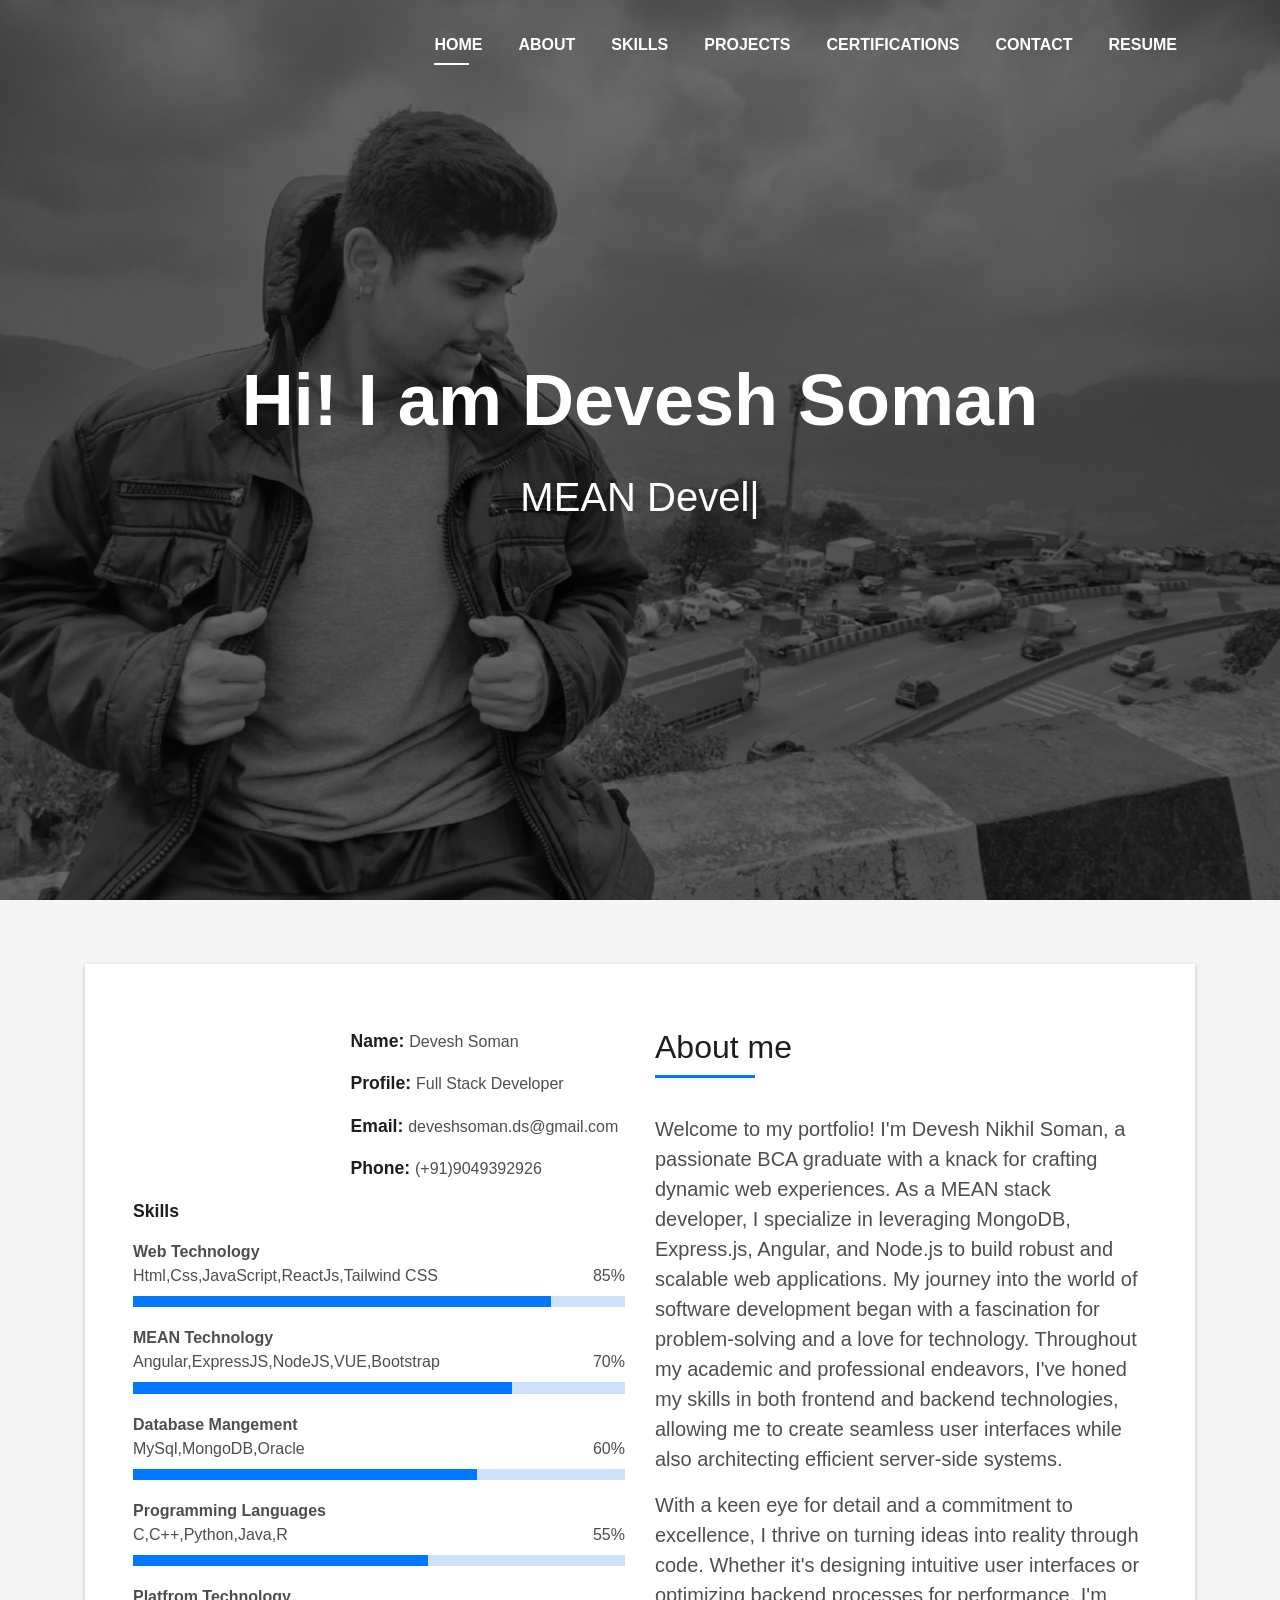
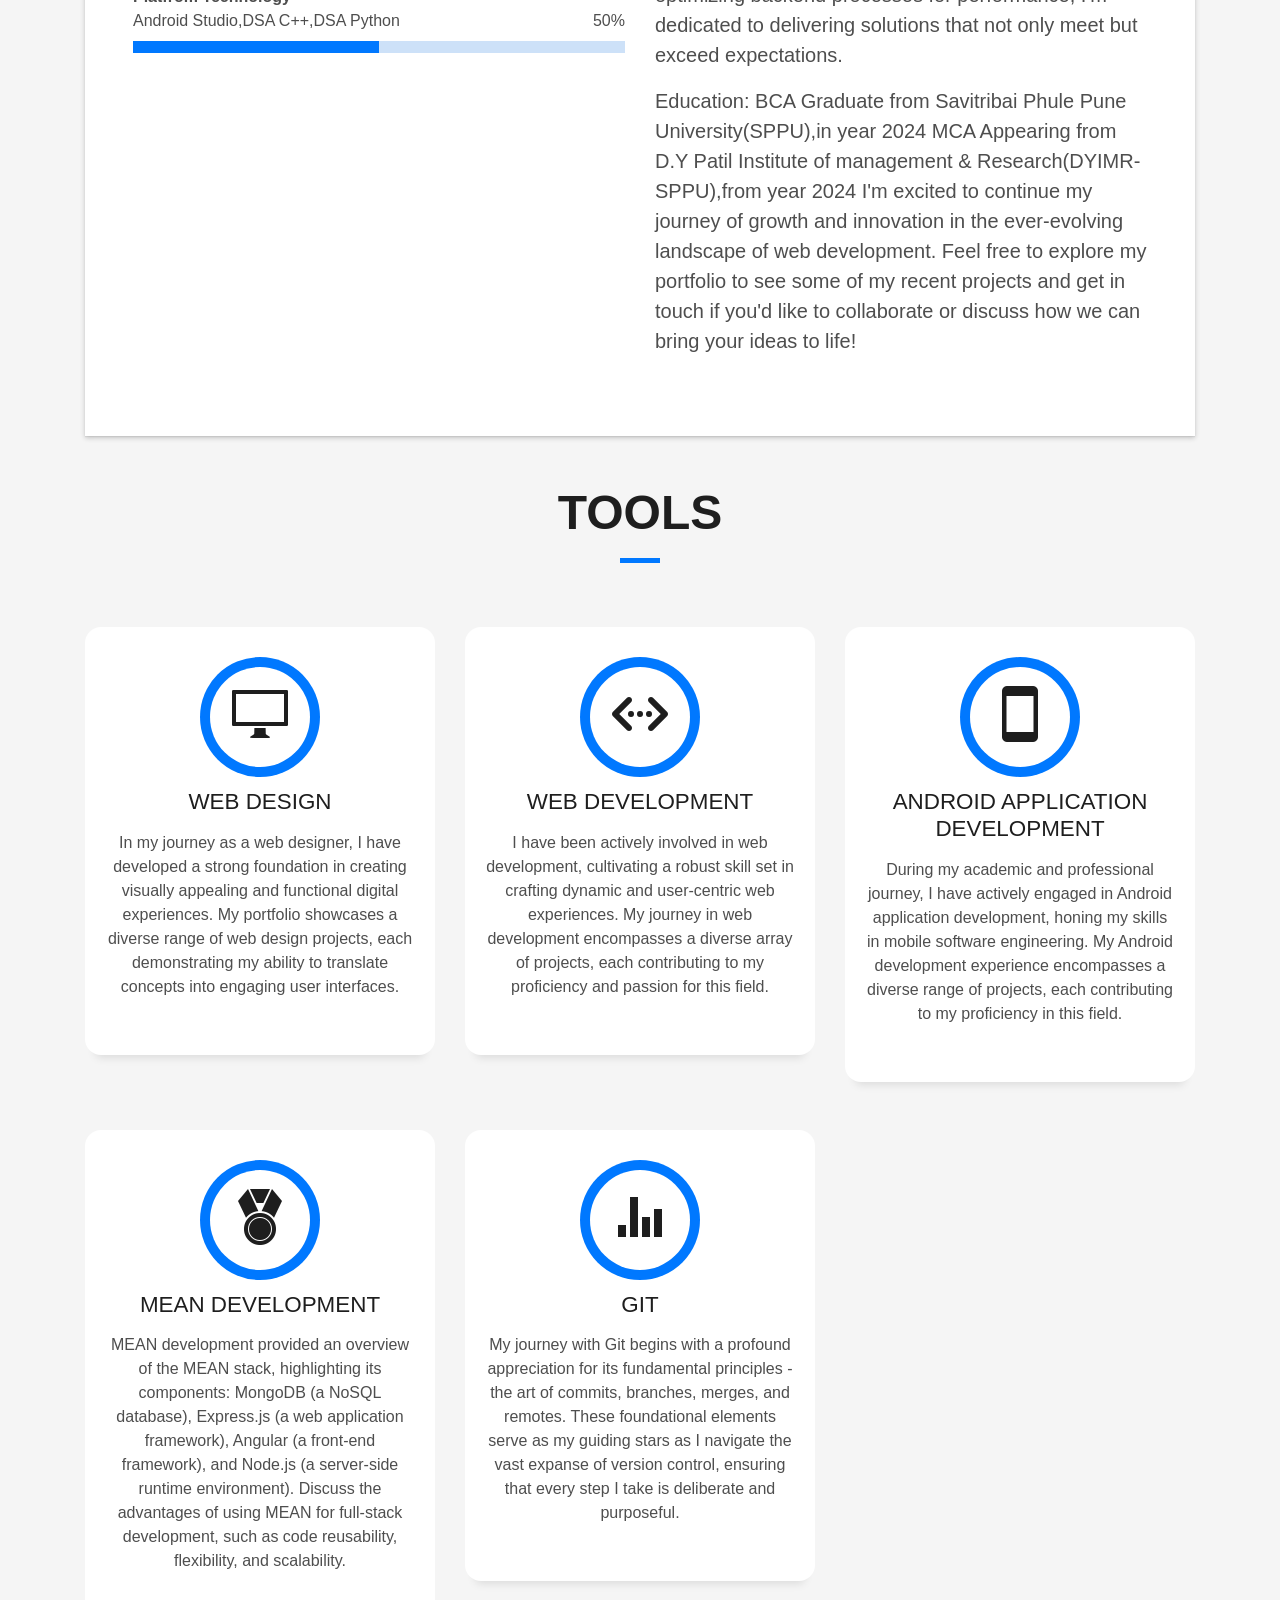
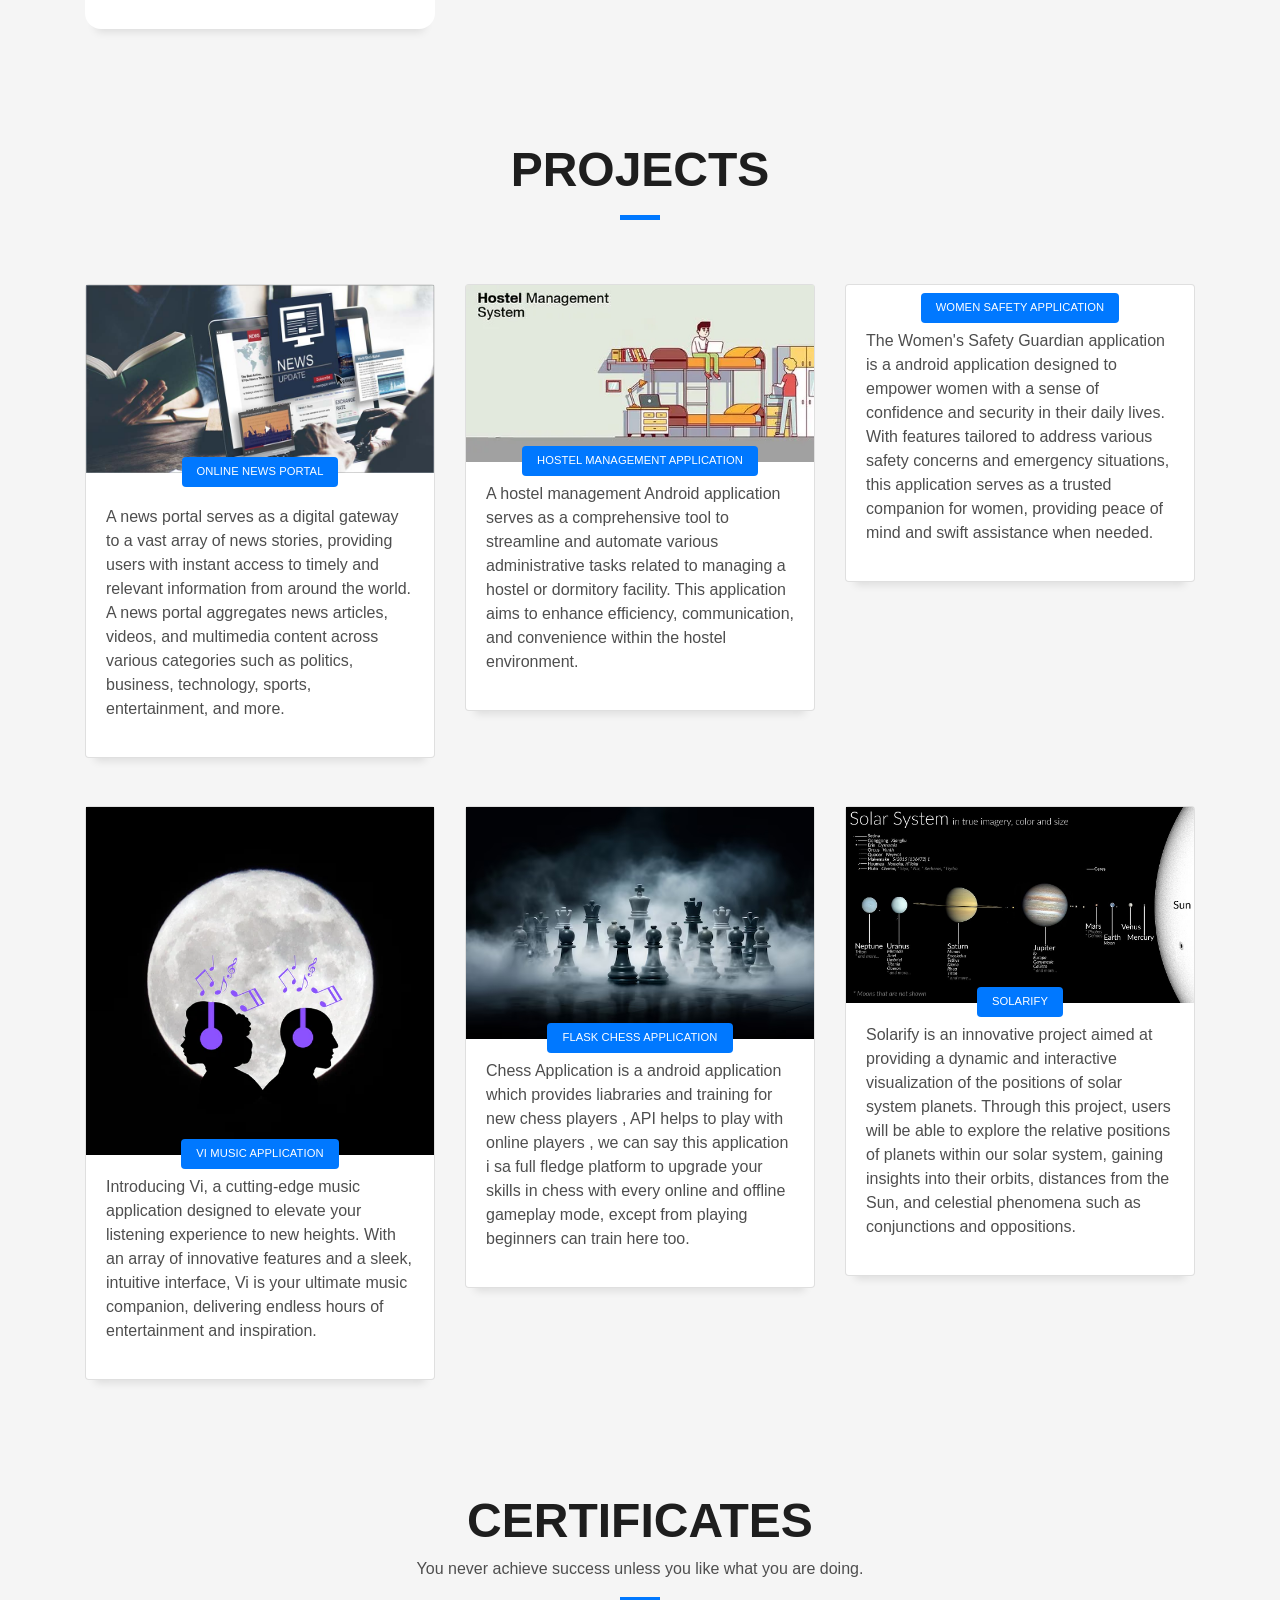
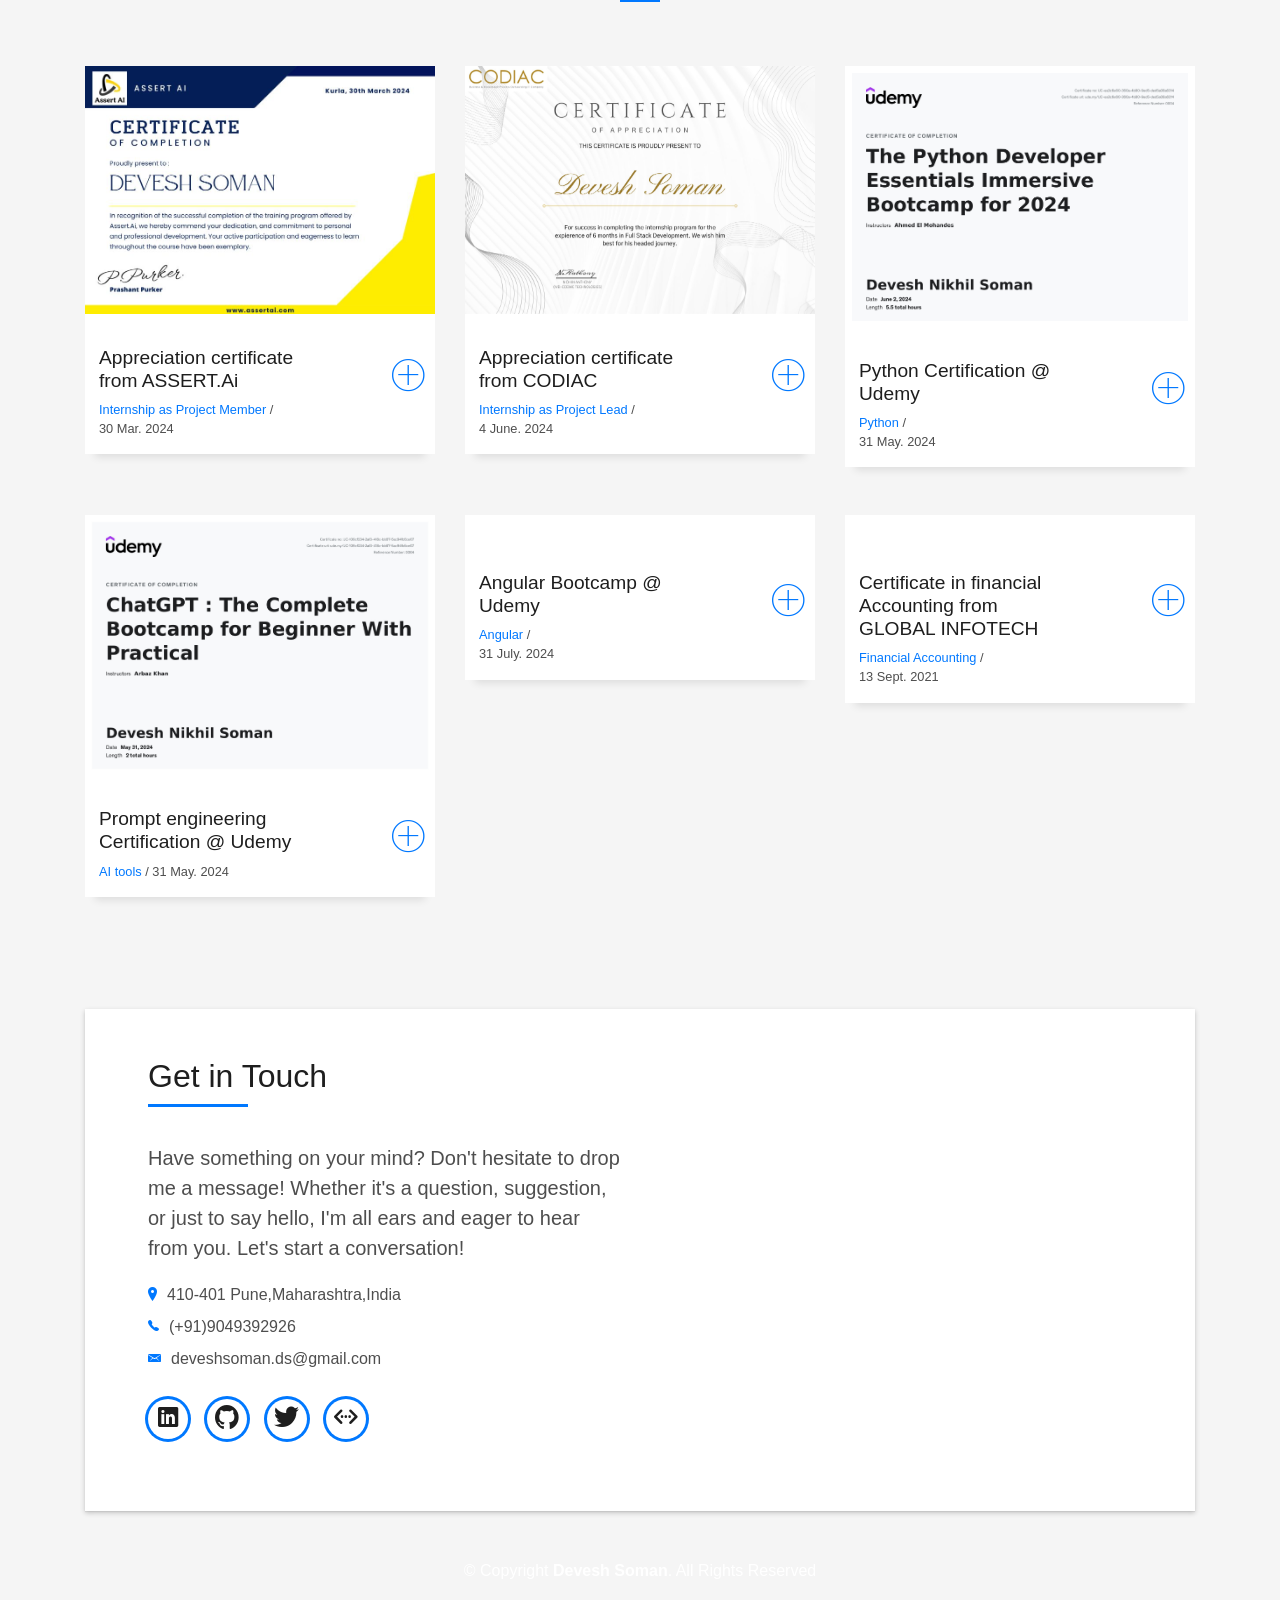
==== commit 7c45dfe6: "Add files via upload" ====
--- a/index.html
+++ b/index.html
@@ -514,6 +514,31 @@
 
       <div class="col-md-4">
         <div class="work-box">
+          <a href="img/UC-2edf220f-5822-4336-9b7d-43f03071713f (1).jpg" data-lightbox="gallery-mf">
+            <div class="work-img">
+              <img src="img/UC-2edf220f-5822-4336-9b7d-43f03071713f (1).jpg" alt="" class="img-fluid">
+            </div>
+            <div class="work-content">
+              <div class="row">
+                <div class="col-sm-8">
+                  <h2 class="w-title">Angular Bootcamp @ Udemy</h2>
+                  <div class="w-more">
+                    <span class="w-ctegory">Angular</span> / <span class="w-date"><br>31 July. 2024</span>
+                  </div>
+                </div>
+                <div class="col-sm-4">
+                  <div class="w-like">
+                    <span class="ion-ios-plus-outline"></span>
+                  </div>
+                </div>
+              </div>
+            </div>
+          </a>
+        </div>
+      </div>
+
+      <div class="col-md-4">
+        <div class="work-box">
           <a href="img/Devesh-Soman_page-0001.jpg" data-lightbox="gallery-mf">
             <div class="work-img">
               <img src="img/Devesh-Soman_page-0001.jpg" alt="" class="img-fluid">
